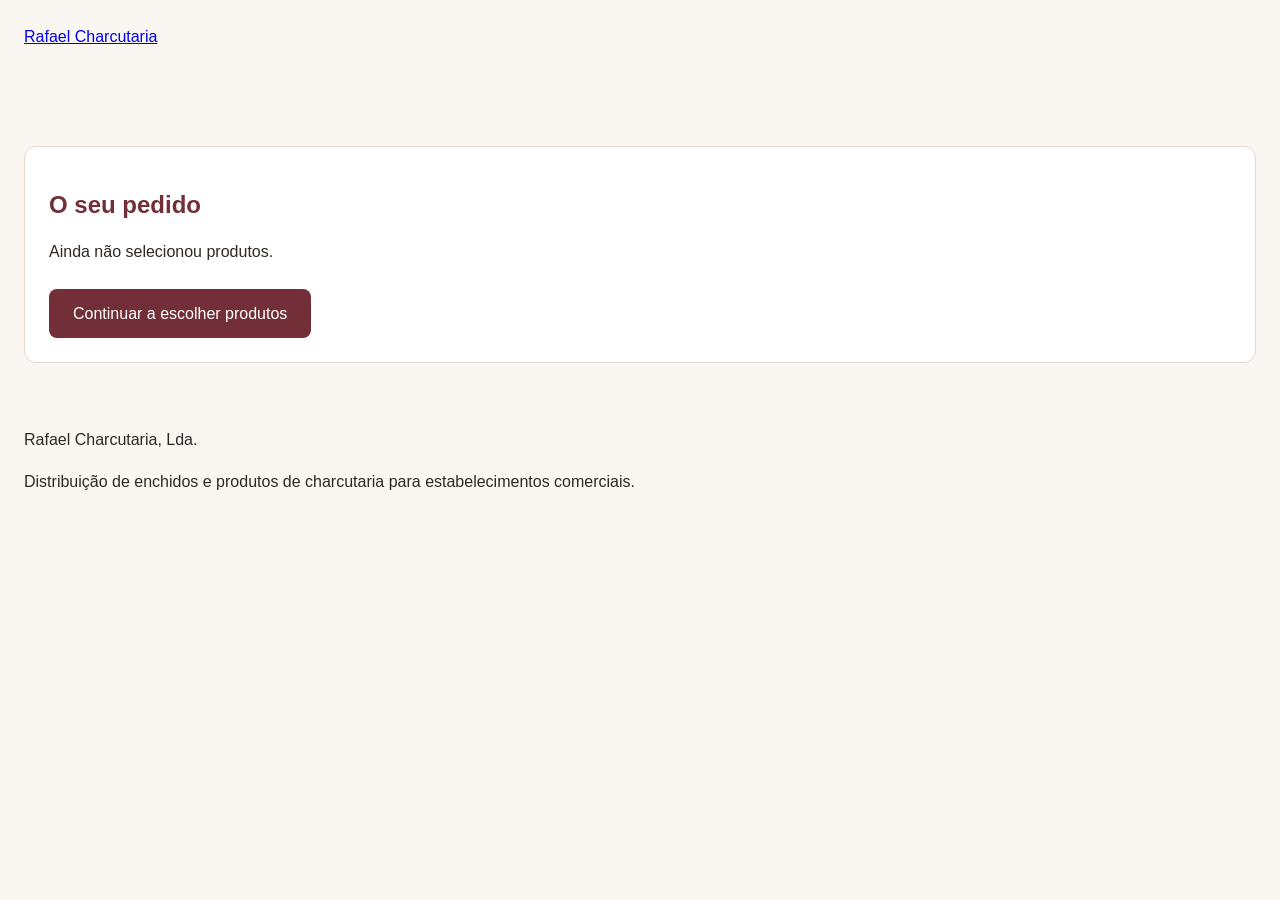
==== cart.html @ 8f87527b "add initial product catalogue and cart Add product search, category filters, packaging selection, an" ====
<!DOCTYPE html>
<html lang="pt-PT">
	<head>
		<meta charset="UTF-8">
		<meta name="viewport" content="width=device-width, initial-scale=1">

		<title>O seu pedido - Rafael Charcutaria</title>

		<link rel="stylesheet" href="style.css">
		<script src="main.js" defer></script>
	</head>

	<body>
		<header>
			<a href="index.html">Rafael Charcutaria</a>
		</header>

		<main>
			<section id="pedido" class="order-summary">
				<h1 id="order-heading" tabindex="-1">O seu pedido</h1>

				<p id="cart-feedback" role="status"></p>

				<p id="order-empty">
					Ainda não selecionou produtos.
				</p>

				<ul id="order-items"></ul>

				<template id="order-item-template">
					<li class="order-item">
						<img class="order-image" width="64" height="64">

						<div class="order-details">
							<p class="order-category"></p>
							<h2 class="order-name"></h2>
							<p class="order-packaging"></p>
							<p class="order-quantity"></p>

							<button class="order-remove" type="button">
								Remover
							</button>
						</div>
					</li>
				</template>

				<a class="button" href="index.html#produtos">
					Continuar a escolher produtos
				</a>
			</section>
		</main>

		<footer>
			<p>Rafael Charcutaria, Lda.</p>
			<p>
				Distribuição de enchidos e produtos de charcutaria
				para estabelecimentos comerciais.
			</p>
		</footer>
	</body>
</html>
---- style.css ----
body {
	margin: 0;
	background-color: #faf7f2;
	color: #302821;
	font-family: Arial, sans-serif;
	line-height: 1.6;
}

header,
main,
footer {
	padding: 24px;
}

h1 {
	color: #722f37;
	line-height: 1.2;
}

.button {
	display: inline-block;
	padding: 12px 24px;
	background-color: #722f37;
	color: #ffffff;
	border-radius: 8px;
	text-decoration: none;
	border: none;
	font: inherit;
	cursor: pointer;
}

.button:not(:disabled):hover {
	background-color: #57232a;
}

.button:focus-visible {
	outline: 3px solid #722f37;
	outline-offset: 4px;
}

.button:disabled {
	opacity: 0.5;
	cursor: default;
}

.catalogue-search {
	margin: 16px 0;
}

.catalogue-search label {
	display: block;
	margin-bottom: 8px;
}

#product-search {
	box-sizing: border-box;
	width: 100%;
	padding: 12px;
	border: 1px solid #e4d9ce;
	border-radius: 8px;
	background-color: #ffffff;
	color: inherit;
	font: inherit;
}

.category-filters {
	display: flex;
	flex-wrap: wrap;
	gap: 8px;
}

.category-filters button {
	min-height: 48px;
	padding: 8px 14px;
	border: 1px solid #722f37;
	border-radius: 8px;
	background-color: #ffffff;
	color: #722f37;
	font: inherit;
	cursor: pointer;
}

.category-filters button[aria-pressed="true"] {
	background-color: #722f37;
	color: #ffffff;
}

.category-filters button:focus-visible,
#product-search:focus-visible {
	outline: 3px solid #722f37;
	outline-offset: 3px;
}

.product-card[hidden] {
	display:none;
}

.product-grid {
	display: grid;
	gap: 24px;
	grid-template-columns: repeat(auto-fit, minmax(240px, 1fr));
}

.product-card {
	padding: 24px;
	background-color: #ffffff;
	border: 1px solid #e4d9ce;
	border-radius: 12px;
}

.product-card img {
	display: block;
	width: 100%;
	height: auto;
	border-radius: 8px;
}

.product-category {
	margin: 16px 0 4px;
	color: #6f6058;
	font-size: 14px;
	font-weight: 600;
}

.product-card h3 {
	margin: 0 0 8px;
}

.product-formats {
	margin: 16px 0;
	padding: 0;
	border: none;
}

.product-formats legend {
	margin-bottom: 8px;
	padding: 0;
	font-weight: 600;
}

.format-options {
	display: grid;
	gap: 8px;
}

.format-option {
	display: flex;
	align-items: center;
	gap: 10px;
	min-height: 48px;
	padding: 8px 12px;
	box-sizing: border-box;
	border: 1px solid #e4d9ce;
	border-radius: 6px;
}

label.format-option {
	cursor: pointer;
}

.format-option input {
	margin: 0;
	flex-shrink: 0;
	accent-color: #722f37;
}

.product-actions {
	margin-top: 16px;
}

.quantity-control label {
	display: block;
	margin-bottom: 8px;
}

.quantity-stepper {
	display: flex;
	align-items: center;
	gap: 8px;
}

.quantity-button {
	width: 48px;
	height: 48px;
	flex-shrink: 0;
	border: 1px solid #e4d9ce;
	border-radius: 6px;
	background-color: #faf7f2;
	color: #722f37;
	font-size: 24px;
	cursor: pointer;
}

.quantity-button:disabled {
	opacity: 0.45;
	cursor: default;
}

.quantity-control input {
	box-sizing: border-box;
	flex: 1;
	min-width: 0;
	height: 48px;
	padding: 8px;
	border: 1px solid #e4d9ce;
	border-radius: 6px;
	font: inherit;
	text-align: center;
	appearance: textfield;
}

.add-to-cart {
	width: 100%;
	margin-top: 12px;
}

.order-summary {
	margin-top: 48px;
	padding: 24px;
	background-color: #ffffff;
	border: 1px solid #e4d9ce;
	border-radius: 12px;
}

.order-summary li {
	margin-bottom: 12px;
}

#order-items {
	list-style: none;
	padding: 0;
	margin: 24px 0;
}

.order-item {
	display: grid;
	grid-template-columns: 64px minmax(0, 1fr);
	gap: 16px;
	padding-bottom: 16px;
	border-bottom: 1px solid #e4d9ce;
}

.order-image {
	width: 64px;
	height: 64px;
	object-fit: contain;
	border-radius: 8px;
}

.order-details h2 {
	margin: 0 0 4px;
	font-size: 18px;
}

.order-details p {
	margin: 0 0 8px;
}

.order-category {
	color: #6f6058;
	font-size: 14px;
}

.order-remove {
	min-height: 14px;
	padding: 8px 12px;
	border: 1px solid #722f37;
	border-radius: 6px;
	background-color: #ffffff;
	color: #722f37;
	font: inherit;
	cursor: pointer;
}
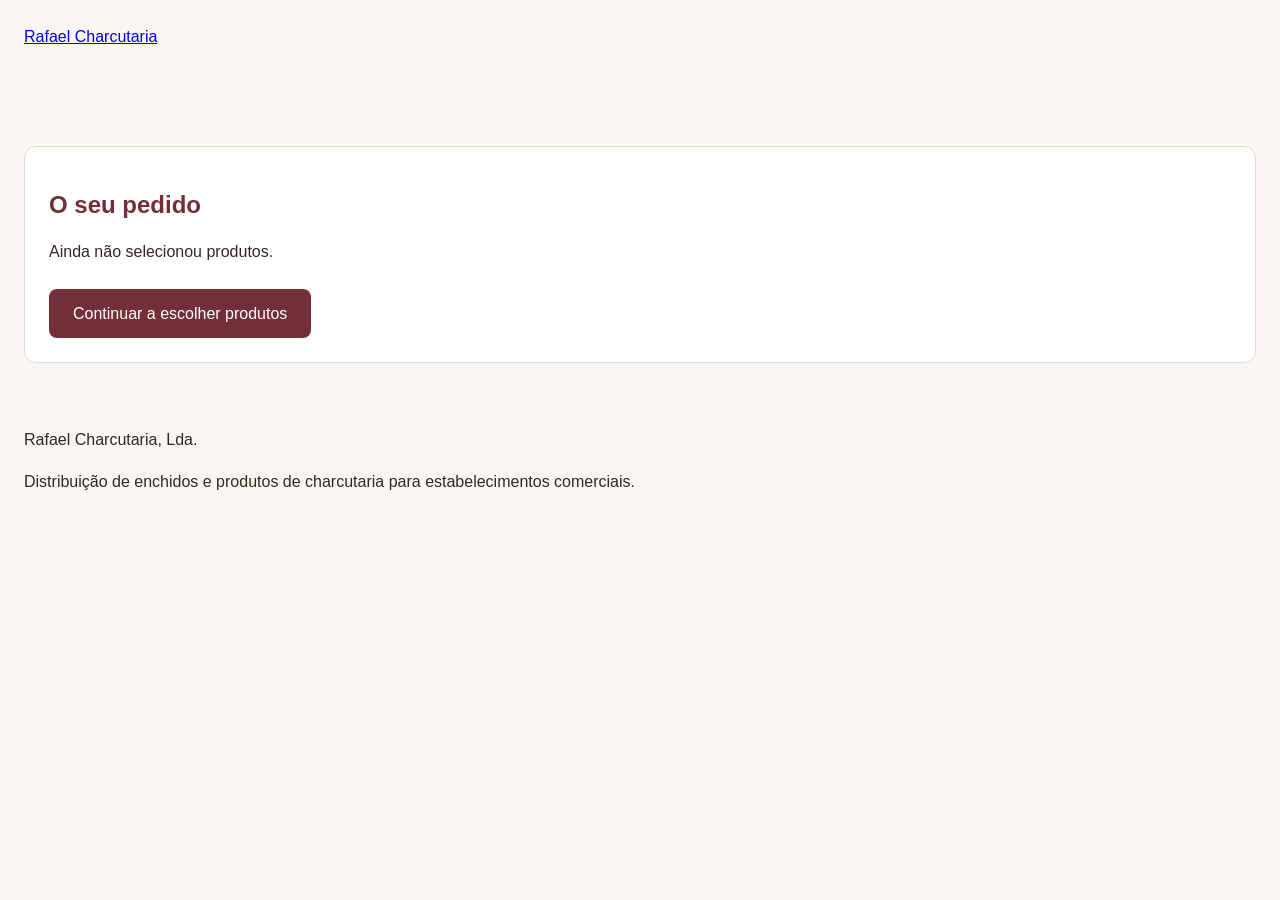
==== commit 7a4a73cf: "add cart quantity editing Allow quantities to be updated directly in the cart and save the changes." ====
--- a/cart.html
+++ b/cart.html
@@ -35,7 +35,34 @@
 							<p class="order-category"></p>
 							<h2 class="order-name"></h2>
 							<p class="order-packaging"></p>
-							<p class="order-quantity"></p>
+						</div>
+
+						<div class="order-actions">
+							<div class="quantity-control order-quantity-control">
+								<label class="order-quantity-label">Embalagens</label>
+
+								<div class="quantity-stepper">
+									<button
+										class="quantity-button order-decrease"
+										type="button"
+										aria-label="Diminuir quantidade"
+									>-</button>
+
+									<input
+										class="order-quantity"
+										type="number"
+										min="1"
+										step="1"
+										required
+									>
+
+									<button
+										class="quantity-button order-increase"
+										type="button"
+										aria-label="Aumentar quantidade"
+									>+</button>
+								</div>
+							</div>
 
 							<button class="order-remove" type="button">
 								Remover
--- a/style.css
+++ b/style.css
@@ -261,8 +261,36 @@
 	font-size: 14px;
 }
 
+.order-actions {
+	grid-column: 1 / -1;
+	display: flex;
+	flex-wrap: wrap;
+	align-items: flex-end;
+	gap: 12px;
+}
+
+.order-quantity-control {
+	width: 168px;
+}
+
+/*
+ * On wider screens, place image, details and actions in one row.
+ * Narrower screens keep the layout defined above this rule.
+ */
+@media (min-width: 800px) {
+	.order-item {
+		grid-template-columns: 64px minmax(0, 1fr) auto;
+		align-items: center;
+	}
+
+	.order-actions {
+		grid-column: auto;
+		flex-wrap: nowrap;
+	}
+}
+
 .order-remove {
-	min-height: 14px;
+	min-height: 48px;
 	padding: 8px 12px;
 	border: 1px solid #722f37;
 	border-radius: 6px;
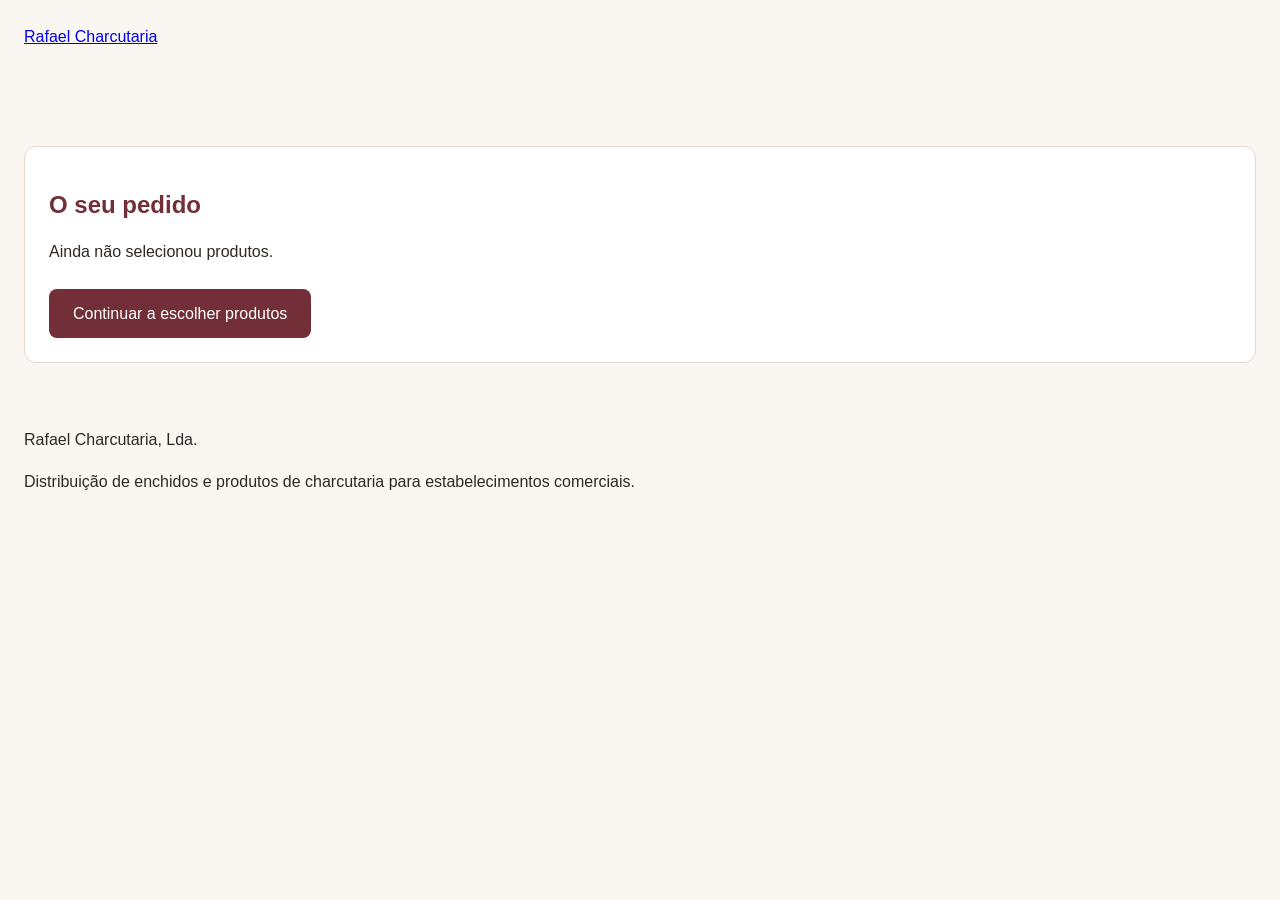
==== commit b62a9a26: "add customer details form Add the order form and let customers optionally remember their name and lo" ====
--- a/cart.html
+++ b/cart.html
@@ -71,6 +71,87 @@
 					</li>
 				</template>
 
+				<form id="order-form" class="order-form" hidden>
+					<h2>Os seus dados</h2>
+
+					<div class="form-field">
+						<label for="customer-name">
+							Nome ou estabelecimento
+						</label>
+
+						<input
+							id="customer-name"
+							name="customerName"
+							type="text"
+							autocomplete="organization"
+							placeholder="Ex.: Rafael Charcutaria"
+							required
+						>
+					</div>
+
+					<div class="form-field">
+						<label for="customer-locality">
+							Localidade
+						</label>
+
+						<input
+							id="customer-locality"
+							name="customerLocality"
+							autocomplete="address-level2"
+							placeholder="Ex.: Carnaxide"
+							required
+						>
+					</div>
+
+					<div class="form-field">
+						<label for="customer-notes">
+							Observações (opcional)
+						</label>
+
+						<textarea
+							id="customer-notes"
+							name="customerNotes"
+							rows="3"
+							placeholder="Ex.: Preferência por entrega na quinta-feira."
+						></textarea>
+					</div>
+
+					<label class="remember-details">
+						<input id="remember-details" type="checkbox">
+
+						<span>
+							Guardar nome e localidade neste dispositivo para próximos pedidos.
+						</span>
+					</label>
+
+					<p>
+						Os preços, a disponibilidade e as condições de entrega
+						serão confirmados após a recepção do pedido.
+					</p>
+
+					<div class="checkout-actions">
+						<button
+							class="button"
+							type="submit"
+							name="channel"
+							value="whatsapp"
+							disabled
+						>
+							Continuar no WhatsApp
+						</button>
+
+						<button
+							class="button"
+							type="submit"
+							name="channel"
+							value="email"
+							disabled
+						>
+							Preparar Email
+						</button>
+					</div>
+				</form>
+
 				<a class="button" href="index.html#produtos">
 					Continuar a escolher produtos
 				</a>
--- a/style.css
+++ b/style.css
@@ -299,3 +299,46 @@
 	font: inherit;
 	cursor: pointer;
 }
+
+.order-form {
+	margin: 32px 0;
+}
+
+.form-field {
+	margin-bottom: 16px;
+}
+
+.form-field label {
+	display: block;
+	margin-bottom: 8px;
+}
+
+.form-field input,
+.form-field textarea {
+	box-sizing: border-box;
+	width: 100%;
+	padding: 12px;
+	border: 1px solid #e4d9ce;
+	border-radius: 8px;
+	background-color: #ffffff;
+	color: inherit;
+	font: inherit;
+}
+
+.form-field textarea {
+	resize:vertical;
+}
+
+.remember-details {
+	display: flex;
+	align-items: center;
+	gap: 10px;
+	min-height: 48px;
+	margin: 16px 0;
+}
+
+.checkout-actions {
+	display: flex;
+	flex-wrap: wrap;
+	gap: 12px;
+}
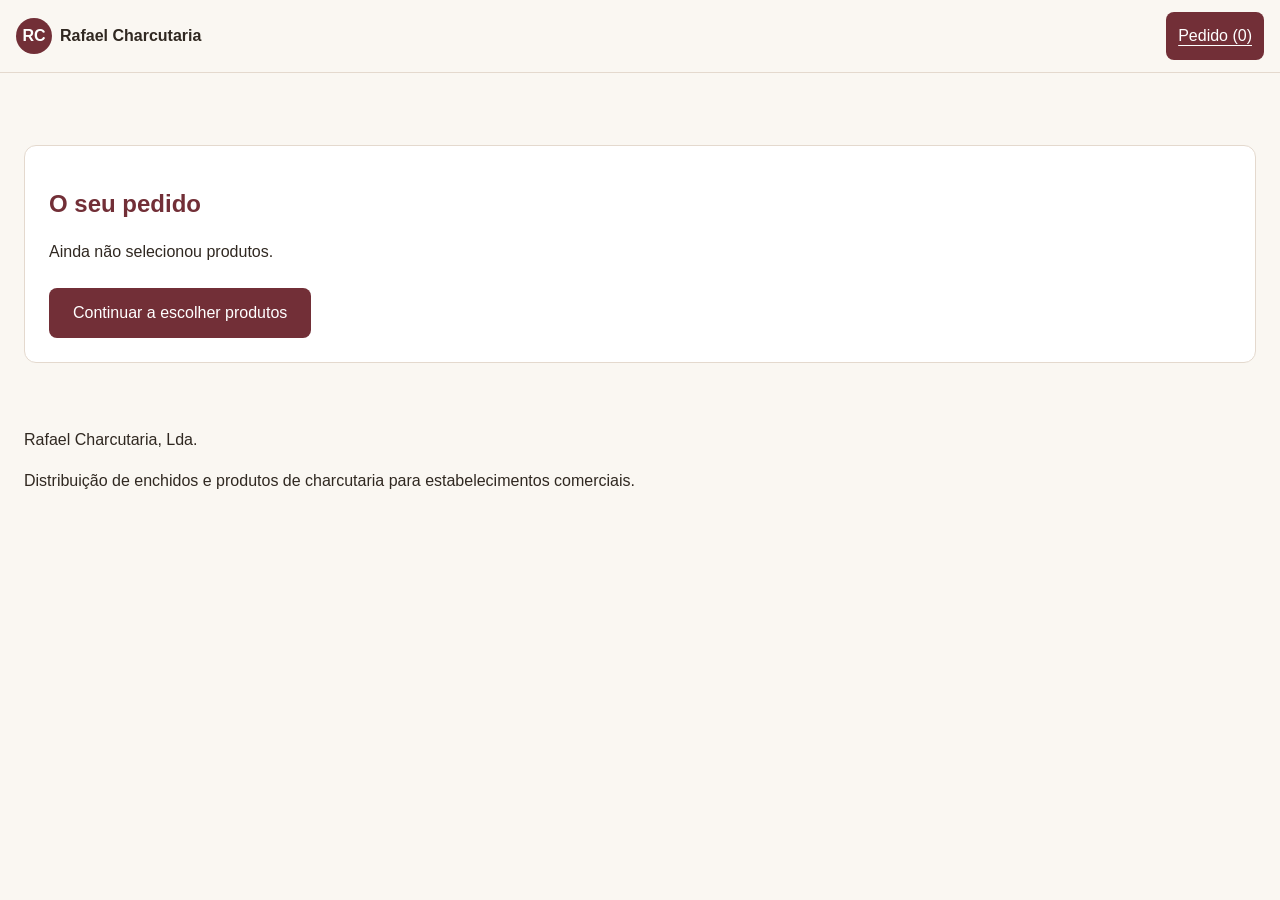
==== commit e66aea5a: "add sticky header Add a shared sticky header with homepage navigation and order counter." ====
--- a/cart.html
+++ b/cart.html
@@ -11,8 +11,20 @@
 	</head>
 
 	<body>
-		<header>
-			<a href="index.html">Rafael Charcutaria</a>
+		<header class="site-header">
+			<a class="site-brand" href="index.html#produtos">
+				<span class="brand-mark" aria-hidden="true">RC</span>
+				<span>Rafael Charcutaria</span>
+			</a>
+
+			<a
+				id="cart-link"
+				class="button header-cart"
+				href="#pedido"
+				aria-current="page"
+			>
+				Pedido
+			</a>
 		</header>
 
 		<main>
@@ -26,6 +38,10 @@
 				</p>
 
 				<ul id="order-items"></ul>
+
+				<a class="button" href="index.html#produtos">
+					Continuar a escolher produtos
+				</a>
 
 				<template id="order-item-template">
 					<li class="order-item">
@@ -151,10 +167,6 @@
 						</button>
 					</div>
 				</form>
-
-				<a class="button" href="index.html#produtos">
-					Continuar a escolher produtos
-				</a>
 			</section>
 		</main>
 
--- a/style.css
+++ b/style.css
@@ -41,6 +41,66 @@
 .button:disabled {
 	opacity: 0.5;
 	cursor: default;
+}
+
+.site-header {
+	position: sticky;
+	top: 0;
+	z-index: 20;
+	display: flex;
+	align-items: center;
+	justify-content: space-between;
+	gap: 12px;
+	padding: 12px 16px;
+	background-color: #faf7f2;
+	border-bottom: 1px solid #e4d9ce;
+}
+
+.site-brand {
+	display: flex;
+	align-items: center;
+	gap: 8px;
+	min-width: 0;
+	color: #302821;
+	font-weight: 700;
+	line-height: 1.2;
+	text-decoration: none;
+}
+
+.brand-mark {
+	display: grid;
+	place-items: center;
+	width: 36px;
+	height: 36px;
+	flex-shrink: 0;
+	border-radius: 50%;
+	background-color: #722f37;
+	color: #ffffff;
+}
+
+.header-cart {
+	display: inline-flex;
+	align-items: center;
+	min-height: 48px;
+	box-sizing: border-box;
+	padding: 10px 12px;
+	flex-shrink: 0;
+	white-space: nowrap;
+}
+
+.header-cart[aria-current="page"] {
+	text-decoration: underline;
+	text-underline-offset: 4px;
+}
+
+.site-brand:focus-visible {
+	outline: 3px solid #722f37;
+	outline-offset: 4px;
+}
+
+#produtos,
+#pedido {
+	scroll-margin-top: 96px;
 }
 
 .catalogue-search {
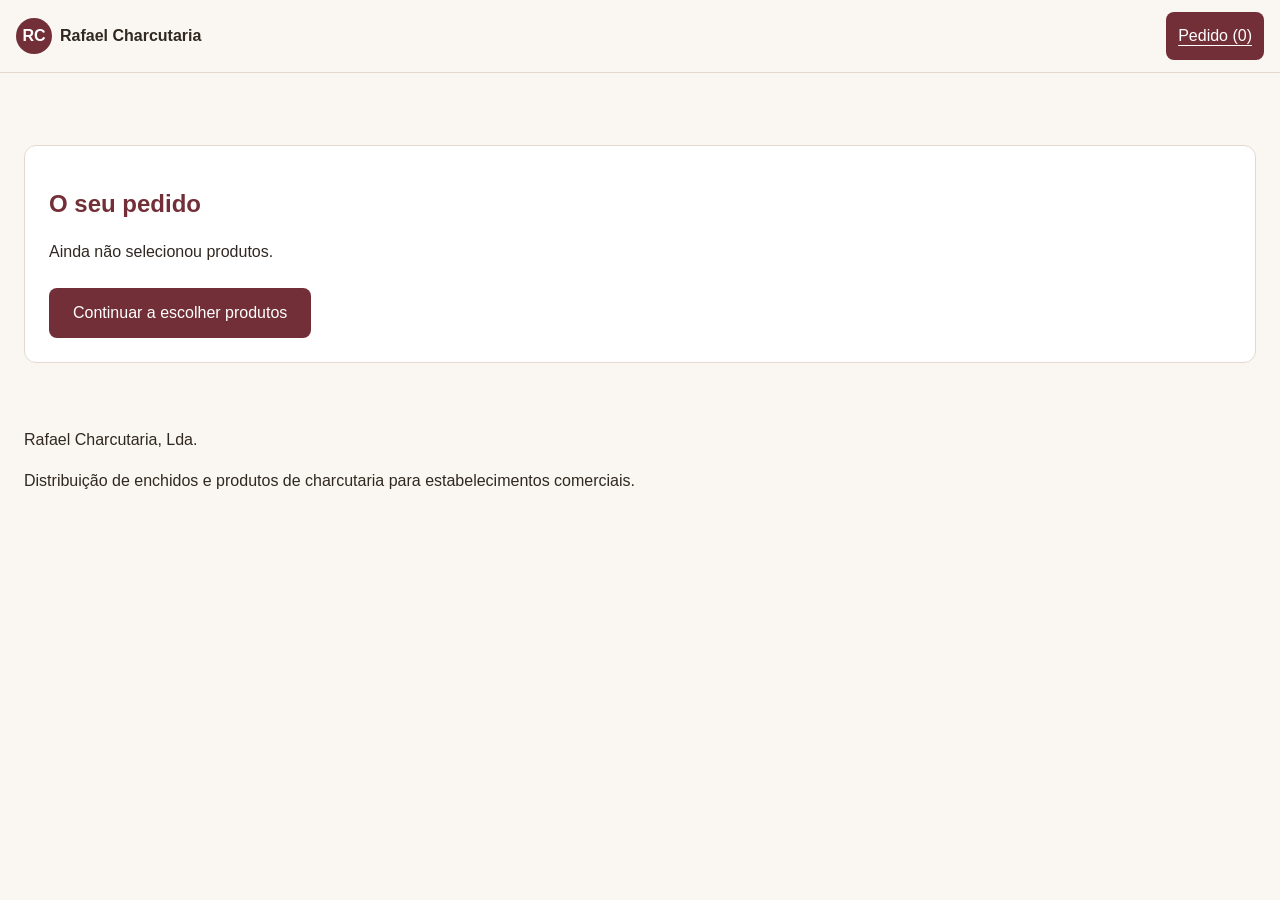
==== commit 3416e80d: "add WhatsApp and email order requests Prepare an order message from the cart and customer details, t" ====
--- a/cart.html
+++ b/cart.html
@@ -146,6 +146,7 @@
 					</p>
 
 					<div class="checkout-actions">
+
 						<button
 							class="button"
 							type="submit"
@@ -153,6 +154,13 @@
 							value="whatsapp"
 							disabled
 						>
+							<img
+								class="button-icon"
+								src="images/whatsapp.svg"
+								alt=""
+								width="24"
+								height="24"
+							>
 							Continuar no WhatsApp
 						</button>
 
@@ -163,7 +171,14 @@
 							value="email"
 							disabled
 						>
-							Preparar Email
+							<img
+								class="button-icon"
+								src="images/mail.svg"
+								alt=""
+								width="24"
+								height="24"
+							>
+							Continuar no Email
 						</button>
 					</div>
 				</form>
--- a/style.css
+++ b/style.css
@@ -402,3 +402,15 @@
 	flex-wrap: wrap;
 	gap: 12px;
 }
+
+.checkout-actions .button {
+	display: inline-flex;
+	align-items: center;
+	justify-content: center;
+	gap: 12px;
+}
+
+.button-icon {
+	display: block;
+	flex-shrink: 0;
+}
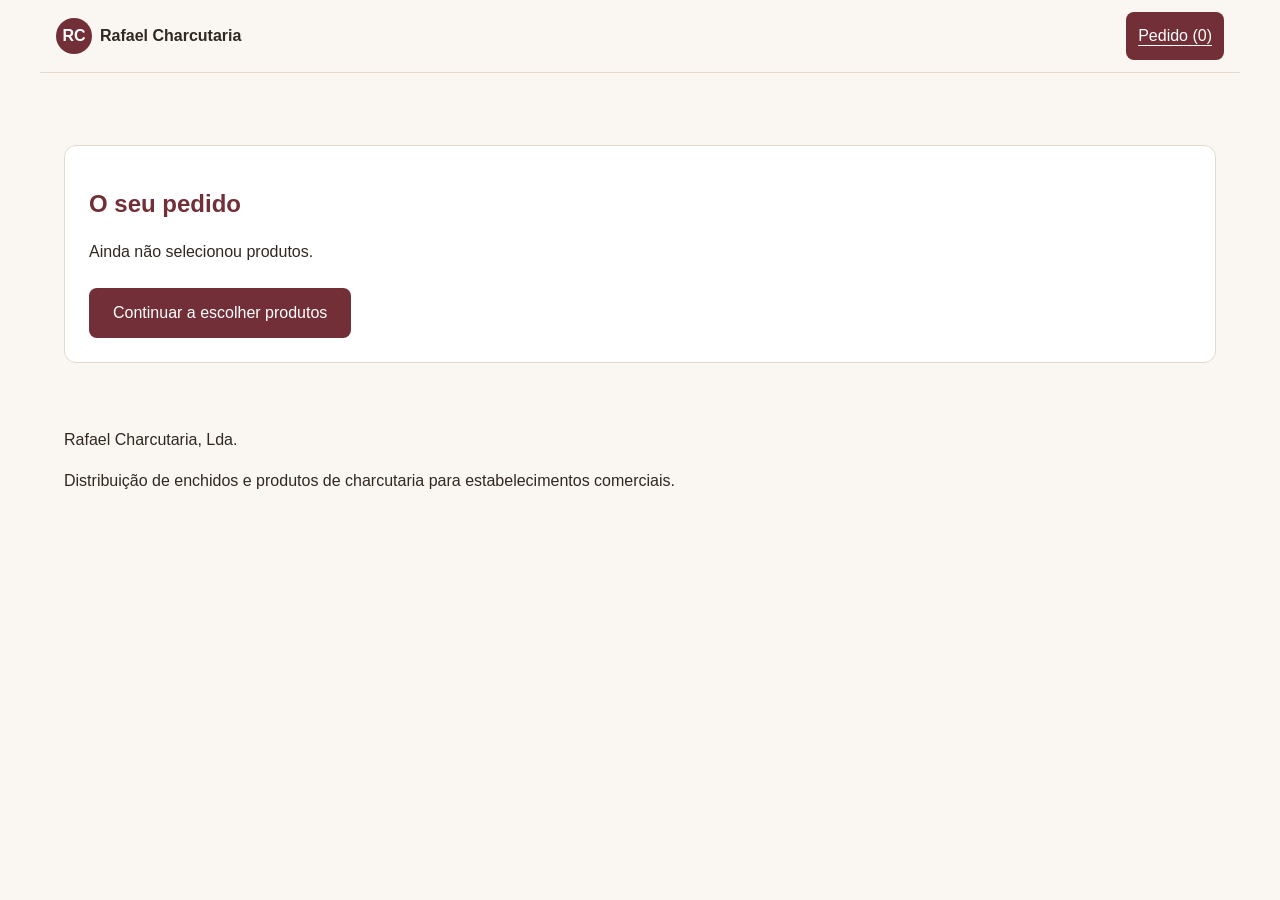
==== commit 55f45ef1: "add clear order button Allow customers to clear their order after confirmation." ====
--- a/cart.html
+++ b/cart.html
@@ -42,6 +42,9 @@
 				<a class="button" href="index.html#produtos">
 					Continuar a escolher produtos
 				</a>
+				<button id="clear-order" class="order-remove" type="button" hidden>
+					Limpar pedido
+				</button>
 
 				<template id="order-item-template">
 					<li class="order-item">
--- a/style.css
+++ b/style.css
@@ -9,6 +9,9 @@
 header,
 main,
 footer {
+	box-sizing: border-box;
+	max-width: 1200px;
+	margin-inline: auto;
 	padding: 24px;
 }
 
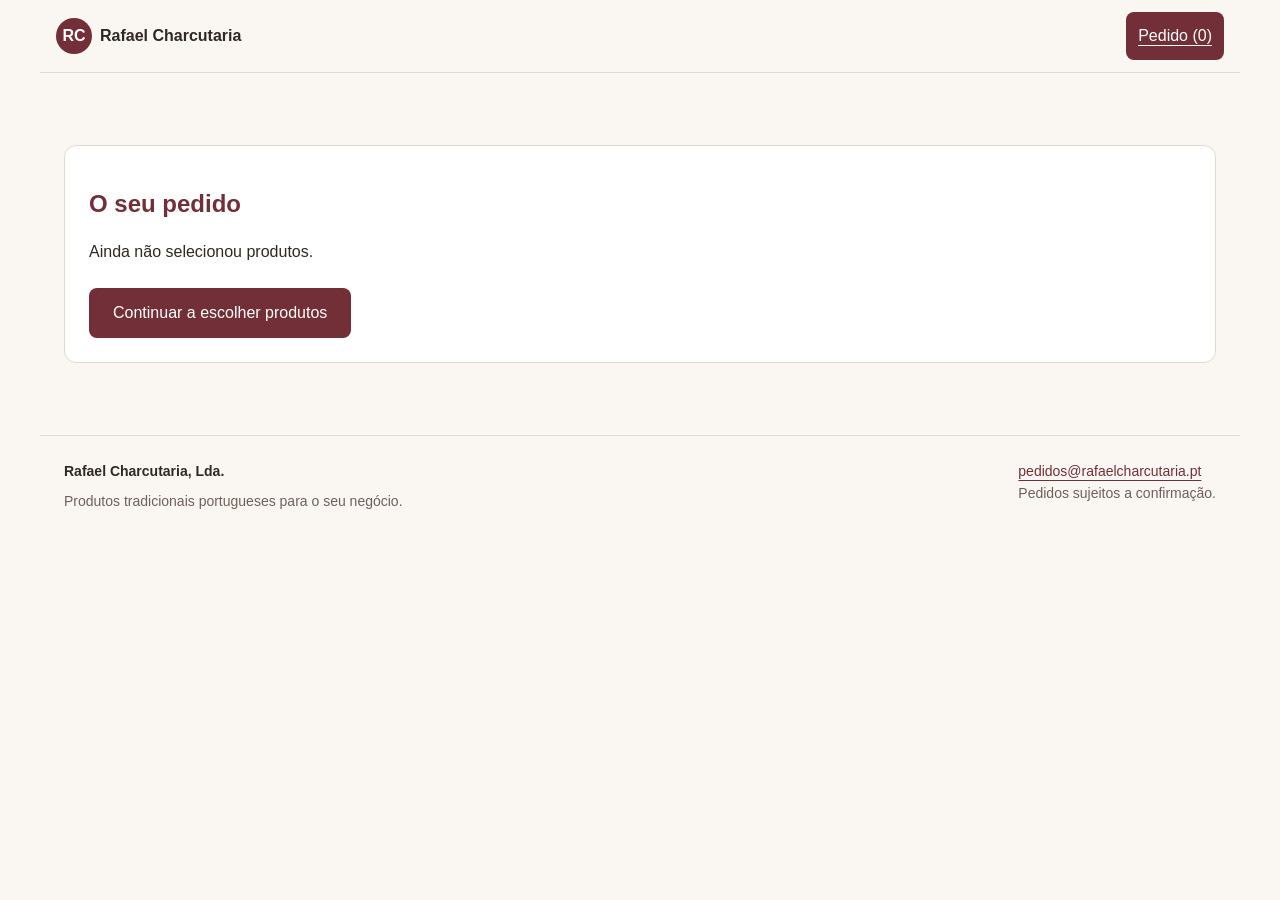
==== commit 709ab8de: "add footer Add a more appealing footer with the business name and email." ====
--- a/cart.html
+++ b/cart.html
@@ -188,12 +188,18 @@
 			</section>
 		</main>
 
-		<footer>
-			<p>Rafael Charcutaria, Lda.</p>
-			<p>
-				Distribuição de enchidos e produtos de charcutaria
-				para estabelecimentos comerciais.
-			</p>
+		<footer class="site-footer">
+			<div>
+				<p class="footer-name">Rafael Charcutaria, Lda.</p>
+				<p>Produtos tradicionais portugueses para o seu negócio.</p>
+			</div>
+
+			<div>
+				<a href="mailto:pedidos@rafaelcharcutaria.pt">
+					pedidos@rafaelcharcutaria.pt
+				</a>
+				<p>Pedidos sujeitos a confirmação.</p>
+			</div>
 		</footer>
 	</body>
 </html>
--- a/style.css
+++ b/style.css
@@ -417,3 +417,33 @@
 	display: block;
 	flex-shrink: 0;
 }
+
+.site-footer {
+	display: flex;
+	flex-wrap: wrap;
+	justify-content: space-between;
+	gap: 24px;
+	margin-top: 48px;
+	border-top: 1px solid #e4d9ce;
+	color: #6f6058;
+	font-size: 14px;
+}
+
+.site-footer p {
+	margin: 0 0 8px;
+}
+
+.footer-name {
+	color: #302821;
+	font-weight: 700;
+}
+
+.site-footer a {
+	color: #722f37;
+	text-underline-offset: 4px;
+}
+
+.site-footer a:focus-visible {
+	outline: 3px solid #722f37;
+	outline-offset: 4px;
+}
